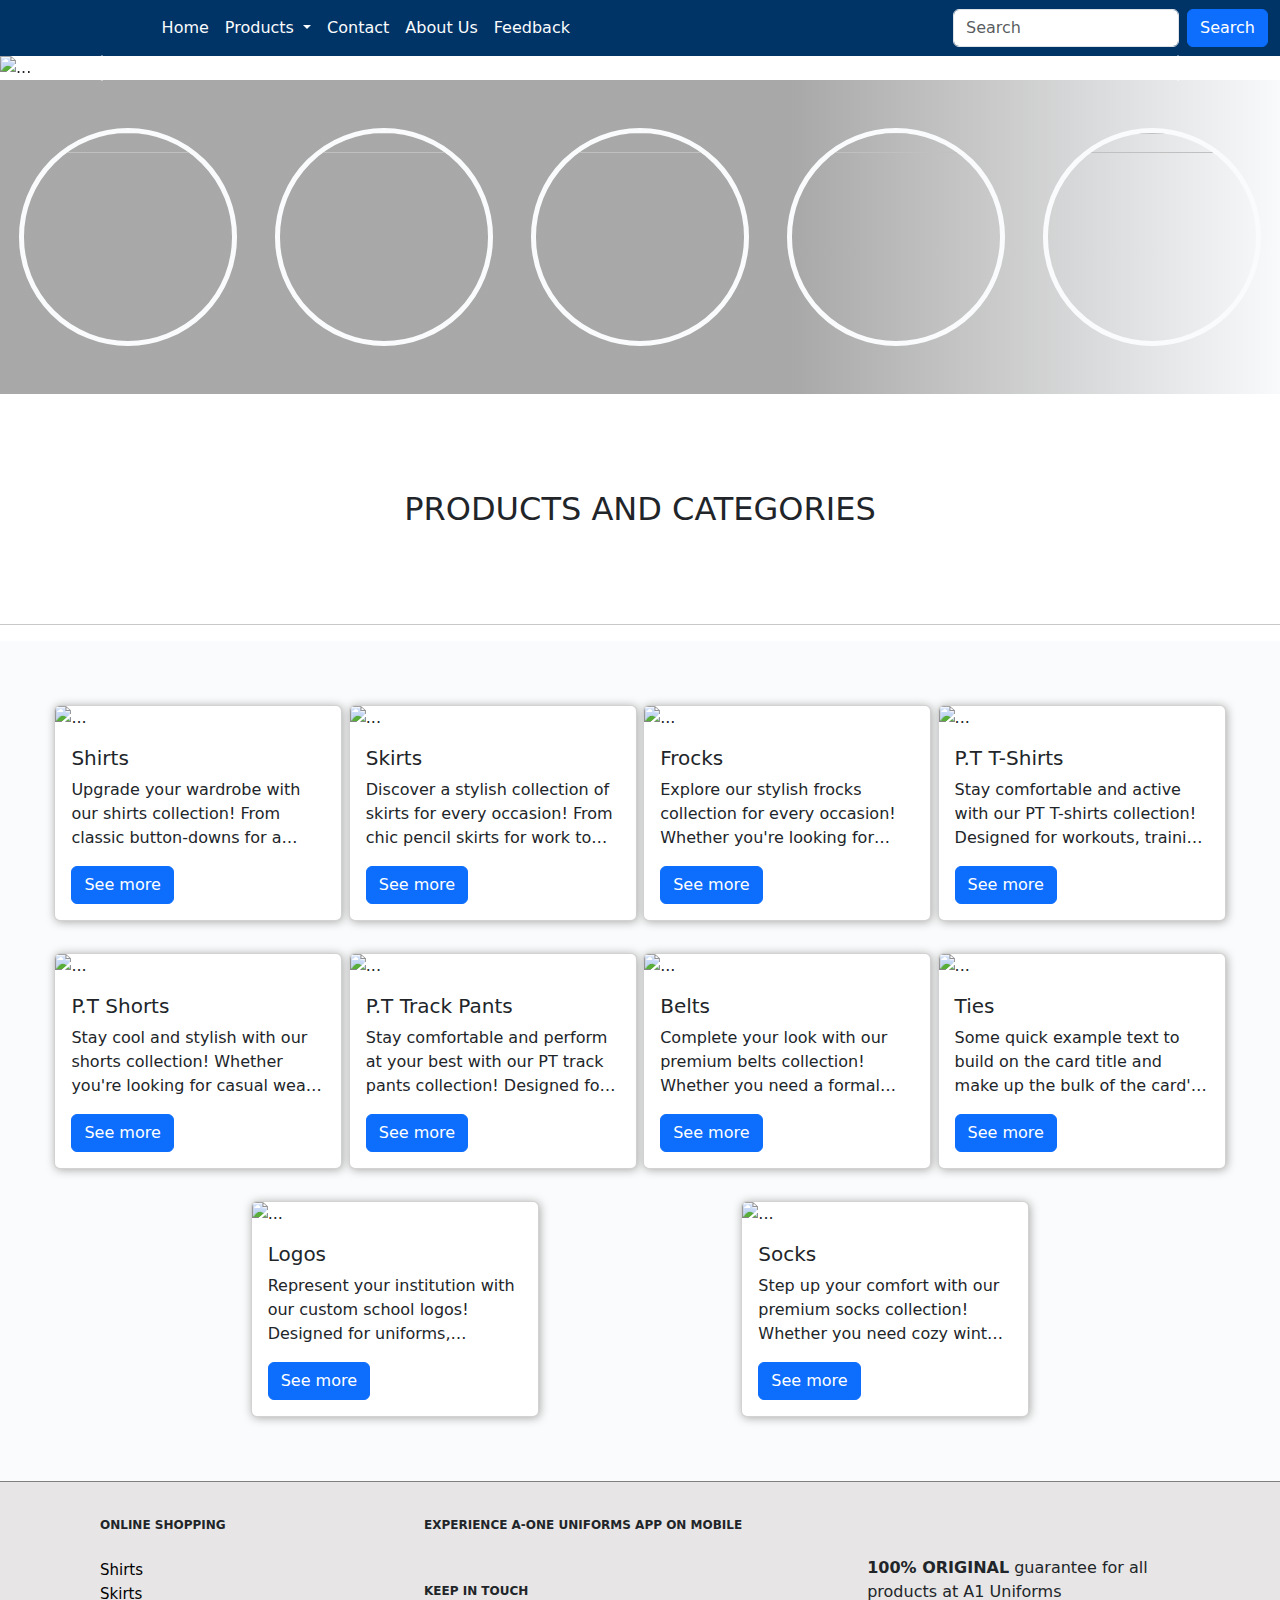
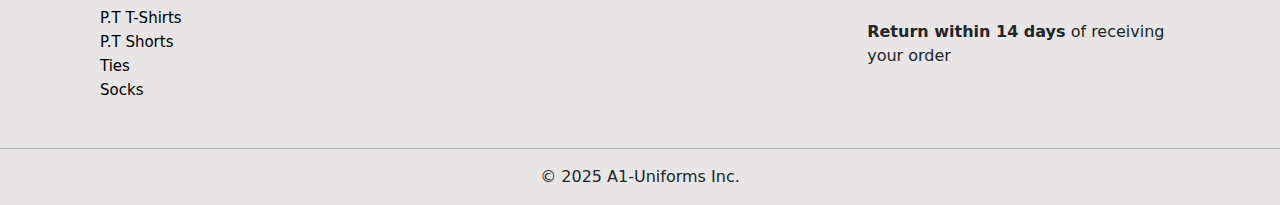
==== index.html @ 0cfda049 "Update index.html" ====
<!DOCTYPE html>
<html lang="en">
<head>
    <meta charset="UTF-8">
    <meta name="viewport" content="width=device-width, initial-scale=1.0">
    <link rel="stylesheet" href="https://cdn.jsdelivr.net/npm/bootstrap@5.3.3/dist/css/bootstrap.min.css">
    <link rel="stylesheet" href="/style.css">
    <title>A1 Uniforms</title>
</head>
<body>
    <header>
        <!-- Navbar start -->
        <nav class="navbar navbar-expand-lg">
            <div class="container-fluid">
            <a class="navbar-brand main_logo text-center" href="/index.html"><img src="/images/main logo/1.png" alt=""></a>
            <button class="navbar-toggler" type="button" data-bs-toggle="collapse" data-bs-target="#navbarSupportedContent" aria-controls="navbarSupportedContent" aria-expanded="false" aria-label="Toggle navigation">
                <span class="navbar-toggler-icon"></span>
            </button>
            <div class="collapse navbar-collapse" id="navbarSupportedContent">
                <ul class="navbar-nav me-auto mb-2 mb-lg-0">
                <li class="nav-item">
                    <a class="nav-link" aria-current="page" href="/index.html">Home</a>
                </li>
                <li class="nav-item dropdown">
                    <a class="nav-link dropdown-toggle" href="#" role="button" data-bs-toggle="dropdown" aria-expanded="false">
                        Products
                    </a>
                    <ul class="dropdown-menu">
                        <li><a class="dropdown-item" href="/product_shirt.html">Shirts</a></li>
                        <li><a class="dropdown-item" href="/product_skirt.html">Skirts</a></li>
                        <li><a class="dropdown-item" href="/product_frock.html">Frocks</a></li>
                        <li><a class="dropdown-item" href="/product_ptt-shirts.html">P.T T-Shirts</a></li>
                        <li><a class="dropdown-item" href="/product_ptshorts.html">P.T Shorts</a></li>
                        <li><a class="dropdown-item" href="/product_pttrackpants.html">P.T Track Pants</a></li>
                        <li><a class="dropdown-item" href="/product_belts.html">Belts</a></li>
                        <li><a class="dropdown-item" href="/product_ties.html">Ties</a></li>
                        <li><a class="dropdown-item" href="/product_logos.html">Logos</a></li>
                        <li><a class="dropdown-item" href="/product_socks.html">Socks</a></li>
                    </ul>
                </li>
                <li class="nav-item">
                    <a class="nav-link" href="/contact.html">Contact</a>
                </li>
                <li class="nav-item">
                  <a class="nav-link" href="/About Us.html">About Us</a>
              </li>
                <li class="nav-item">
                  <a class="nav-link" href="/feedback.html">Feedback</a>
              </li>
                </ul>
                <form class="d-flex" role="search">
                <input class="form-control me-2" type="search" placeholder="Search" aria-label="Search">
                <button class="btn btn-primary" type="submit">Search</button>
                </form>
            </div>
            </div>
        </nav>
        <!-- Navbar end -->
      </header>

    <main>
        <!-- Carousel start -->
        <div class=" p-0">
            <div id="carouselExampleInterval" class="carousel slide" data-bs-ride="carousel">
                <div class="carousel-inner">
                <div class="carousel-item active" data-bs-interval="6000">
                    <img src="images/Track Pants/carousel.png" class="d-block w-100" alt="...">
                </div>
                <div class="carousel-item" data-bs-interval="6000">
                    <img src="images/Ties/carousel.jpg" class="d-block w-100" alt="...">
                </div>
                <div class="carousel-item" data-bs-interval="6000">
                    <img src="images/pt shorts/carousel.png" class="d-block w-100" alt="...">
                </div>
                <div class="carousel-item" data-bs-interval="6000">
                    <img src="images/pt t-shirts/carousel.png" class="d-block w-100" alt="...">
                </div>
                <div class="carousel-item" data-bs-interval="6000">
                    <img src="images/Socks/carousel.jpg" class="d-block w-100" alt="...">
                </div>
                </div>
                <button class="carousel-control-prev" type="button" data-bs-target="#carouselExampleInterval" data-bs-slide="prev">
                <span class="carousel-control-prev-icon" aria-hidden="true"></span>
                <span class="visually-hidden">Previous</span>
                </button>
                <button class="carousel-control-next" type="button" data-bs-target="#carouselExampleInterval" data-bs-slide="next">
                <span class="carousel-control-next-icon" aria-hidden="true"></span>
                <span class="visually-hidden">Next</span>
                </button>
            </div>
        </div>
        <!-- Carousel end -->

        <!-- Circles start -->
        <div class="d-flex justify-content-around align-items-center py-5 Circle-p">
        <div class="cir"><img src="/images/Shirts/U1.jpg" alt=""></div>
        <div class="cir"><img src="/images/Frocks/f2.png" alt=""></div>
        <div class="cir"><img src="/images/Ties/2.jpg" alt=""></div>
        <div class="cir"><img src="/images/pt t-shirts/p2.png" alt=""></div>
        <div class="cir"><img src="/images/Socks/Sock 1.jpg" alt=""></div>
        </div>
        <!-- Circles end -->
        <h2 class="text-center my-5 py-5">PRODUCTS AND CATEGORIES</h2>
        <hr>
        <!-- Products categories start -->
        <div class="p-5 d-flex justify-content-evenly align-items-center flex-wrap cat-p">

            <div class="card my-3 prod-card" style="width: 18rem;">
                <img src="/images/Shirts/U7.png" class="card-img-top" alt="...">
                <div class="card-body">
                    <h5 class="card-title">Shirts</h5>
                    <p class="card-text">Upgrade your wardrobe with our shirts collection! From classic button-downs for a polished look to trendy casual tees and stylish printed designs, find the perfect shirt for any occasion. Comfortable, versatile, and available in a variety of fits and fabrics.</p>
                    <a href="/product_shirt.html" class="btn btn-primary">See more</a>
                </div>
            </div>
            <div class="card my-3 prod-card" style="width: 18rem;">
                <img src="/images/Skirts/7.png" class="card-img-top" alt="...">
                <div class="card-body">
                    <h5 class="card-title">Skirts</h5>
                    <p class="card-text">Discover a stylish collection of skirts for every occasion! From chic pencil skirts for work to flowy maxi skirts for a casual day out, find the perfect fit and design to complement your wardrobe.</p>
                    <a href="/product_skirt.html" class="btn btn-primary">See more</a>
                </div>
            </div>
            <div class="card my-3 prod-card" style="width: 18rem;">
                <img src="/images/Frocks/f7.png" class="card-img-top" alt="...">
                <div class="card-body">
                    <h5 class="card-title">Frocks</h5>
                    <p class="card-text">Explore our stylish frocks collection for every occasion! Whether you're looking for casual daywear, elegant evening dresses, or trendy party outfits, our frocks offer the perfect mix of comfort and fashion. Available in various designs, fabrics, and fits to suit your style.</p>
                    <a href="/product_frock.html" class="btn btn-primary">See more</a>
                </div>
            </div>
            <div class="card my-3 prod-card" style="width: 18rem;">
                <img src="/images/pt t-shirts/p7.png" class="card-img-top" alt="...">
                <div class="card-body">
                    <h5 class="card-title">P.T T-Shirts</h5>
                    <p class="card-text">Stay comfortable and active with our PT T-shirts collection! Designed for workouts, training sessions, and sports, these lightweight and breathable T-shirts provide maximum comfort and flexibility. Perfect for gym enthusiasts, athletes, and everyday activewear.</p>
                    <a href="/product_ptt-shirts.html" class="btn btn-primary">See more</a>
                </div>
            </div>
            <div class="card my-3 prod-card" style="width: 18rem;">
                <img src="/images/pt shorts/s7.png" class="card-img-top" alt="...">
                <div class="card-body">
                    <h5 class="card-title">P.T Shorts</h5>
                    <p class="card-text">Stay cool and stylish with our shorts collection! Whether you're looking for casual wear, activewear, or trendy streetwear, our high-quality shorts offer the perfect blend of comfort and fashion. Explore a variety of fits, fabrics, and styles for every occasion!</p>
                    <a href="/product_ptshorts.html" class="btn btn-primary">See more</a>
                </div>
            </div>
            <div class="card my-3 prod-card" style="width: 18rem;">
                <img src="/images/Track Pants/tp7.png" class="card-img-top" alt="...">
                <div class="card-body">
                    <h5 class="card-title">P.T Track Pants</h5>
                    <p class="card-text">Stay comfortable and perform at your best with our PT track pants collection! Designed for workouts, training, and everyday activewear, these track pants offer superior flexibility, breathability, and style. Whether you're hitting the gym, jogging, or just relaxing, find the perfect pair for your needs.</p>
                    <a href="/product_pttrackpants.html" class="btn btn-primary">See more</a>
                </div>
            </div>
            <div class="card my-3 prod-card" style="width: 18rem;">
                <img src="/images/Belts/b7.png" class="card-img-top" alt="...">
                <div class="card-body">
                    <h5 class="card-title">Belts</h5>
                    <p class="card-text">Complete your look with our premium belts collection! Whether you need a formal leather belt for the office, a casual fabric belt for everyday wear, or a sturdy tactical belt for durability, we have the perfect style for every occasion.</p>
                    <a href="/product_belts.html" class="btn btn-primary">See more</a>
                </div>
            </div>
            <div class="card my-3 prod-card" style="width: 18rem;">
                <img src="/images/Ties/7.jpg" class="card-img-top" alt="...">
                <div class="card-body">
                    <h5 class="card-title">Ties</h5>
                    <p class="card-text">Some quick example text to build on the card title and make up the bulk of the card's content.</p>
                    <a href="/product_ties.html" class="btn btn-primary">See more</a>
                </div>
            </div>
            <div class="card my-3 prod-card" style="width: 18rem;">
                <img src="/images/logo/l7.jpg" class="card-img-top" alt="...">
                <div class="card-body">
                    <h5 class="card-title">Logos</h5>
                    <p class="card-text">Represent your institution with our custom school logos! Designed for uniforms, merchandise, and branding, our high-quality embroidered and printed logos ensure a professional and long-lasting finish. Perfect for schools, colleges, and academies looking to enhance their identity with a distinctive emblem.</p>
                    <a href="/product_logos.html" class="btn btn-primary">See more</a>
                </div>
            </div>
            <div class="card my-3 prod-card" style="width: 18rem;">
                <img src="/images/Socks/Sock.jpg" class="card-img-top" alt="...">
                <div class="card-body">
                    <h5 class="card-title">Socks</h5>
                    <p class="card-text">Step up your comfort with our premium socks collection! Whether you need cozy winter socks, breathable ankle socks, or trendy knee-highs, we have the perfect pair for every style and season.</p>
                    <a href="/product_socks.html" class="btn btn-primary">See more</a>
                </div>
            </div>
        </div>
        <!-- Products cateories end -->

    </main>

    <!-- Footer start -->
    <footer>
        <div class="upper d-flex">
            <div class="shoplinks">
                <p class="heads py-4"><b>ONLINE SHOPPING</b></p>
                <ul class="footer_links">
                    <li><a href="/product_shirt.html" class="f_links">Shirts</a></li>
                    <li><a href="/product_skirt.html" class="f_links">Skirts</a></li>
                    <li><a href="/product_ptt-shirts.html" class="f_links">P.T T-Shirts</a></li>
                    <li><a href="/product_ptshorts.html" class="f_links">P.T Shorts</a></li>
                    <li><a href="/product_ties.html" class="f_links">Ties</a></li>
                    <li><a href="/product_socks.html" class="f_links">Socks</a></li>
                </ul>
            </div>
            <div class="experience">
                <p class="heads py-4"><b>EXPERIENCE A-ONE UNIFORMS APP ON MOBILE</b></p>
                <div class="gplay d-flex">
                    <img src="/images/Footer/Google play.png" alt="">
                    <img src="/images/Footer/Iphone store.png" alt="">
                </div>
                <p class="heads social py-4"><b>KEEP IN TOUCH</b></p>
                <div class="s_icons d-flex align-items-center gap-3">
                    <img src="/images/Footer/fb.png" alt="">
                    <img src="/images/Footer/twitter.png" alt="">
                    <img src="/images/Footer/youtube.png" alt="">
                    <img src="/images/Footer/insta.png" alt="">
                </div>
            </div>
            <div class="guarantee my-5">
                <div class="section1 d-flex my-3 justify-content-between align-items-center">
                    <div class="f_icon">
                        <img src="/images/Footer/original.png" alt="">
                    </div>
                    <div class="guarantee_para">
                        <strong>100% ORIGINAL</strong> guarantee for all products at A1 Uniforms
                    </div>
                </div>
                <div class="section1 d-flex my-3 justify-content-between align-items-center">
                    <div class="f_icon">
                        <img src="/images/Footer/g2.png" alt="">
                    </div>
                    <div class="guarantee_para">
                        <strong>Return within 14 days</strong> of receiving your order
                    </div>
                </div>
            </div>
        </div>
        <hr>
        <p class="text-center pb-3 m-0">© 2025 A1-Uniforms Inc.</p>
    </footer>
    <!-- Footer end -->

    <script src="https://cdn.jsdelivr.net/npm/bootstrap@5.3.3/dist/js/bootstrap.bundle.min.js"></script>
</body>
</html>
---- style.css ----
header {
  background-color: #003366;
}

.main_logo {
  width: 10%;
}
.main_logo img {
  width: 70%;
}

.nav-link {
  color: #FAFBFC;
}

.nav-link:hover {
  color: #FAFBFC;
}

.nav-link:focus {
  color: #FAFBFC;
}

.nav-link.show {
  color: #FAFBFC;
}

.cir {
  width: 17%;
  background-color: transparent;
}
.cir img {
  width: 100%;
  border-radius: 50%;
  aspect-ratio: 1/1;
  border: 5px solid #FAFBFC;
}

.Circle-p {
  background: linear-gradient(90deg, hsl(0, 0%, 66%) 0%, hsl(0, 0%, 66%) 62%, hsl(210, 25%, 98%) 100%);
}

.cat-p {
  background-color: #FAFBFC;
}

footer {
  background-color: #e7e5e5;
  border-top: 1px solid grey;
}
footer ul {
  list-style: none;
  padding: 0;
  margin: 0;
}

.upper {
  padding: 10px 100px 0 100px;
}

.heads {
  font-size: 0.75rem;
  margin: 0;
}

.shoplinks {
  width: 30%;
}

.f_links {
  margin: 20px 0;
  font-size: 15px;
  text-decoration: none;
  color: black;
  cursor: pointer;
}

.experience, .guarantee {
  width: 35%;
}

.gplay {
  width: 40%;
}
.gplay img {
  width: 100%;
}

.f_icon {
  width: 15%;
}
.f_icon img {
  width: 100%;
}

.guarantee_para {
  width: 85%;
  margin-left: 10px;
}

.product_image > img {
  width: 100%;
  height: 400px;
}

svg {
  color: goldenrod;
}

.card-text {
  display: -webkit-box;
  line-clamp: 3;
  -webkit-line-clamp: 3;
  -webkit-box-orient: vertical;
  overflow: hidden;
}

.contact_para {
  font-size: 1.5rem;
}

.venue-map {
  width: 100%;
}

.contact-form {
  width: 50%;
}

.location-name {
  width: 25%;
}

.btn-no-hover:hover {
  background-color: white !important;
  border-color: #198754 !important;
  color: #198754 !important;
}

.card {
  box-shadow: 1px 1px 10px #a8a8a8;
}

.prod-card:hover {
  transform: scale(1.1);
  transition: all ease-in 0.3s;
  box-shadow: 1px 1px 5px #a8a8a8;
  border: 1px solid #003366;
}
.prod-card:hover img {
  border: 1px solid #a8a8a8;
}
.prod-card:hover a {
  border: 1px solid #003366;
}

.about-section {
  background-color: #f8f9fa;
  padding: 50px 0;
}

.about-title {
  font-size: 2.5rem;
  font-weight: bold;
}

.about-text {
  font-size: 1.1rem;
  line-height: 1.8;
}

.sub-heading {
  font-size: 1.8rem;
  font-weight: bold;
  margin-top: 30px;
}

.icon {
  font-size: 2rem;
  color: #007bff;
}

@keyframes slideIn {
  from {
    transform: translateX(-100%);
    opacity: 0;
  }
  to {
    transform: translateX(0);
    opacity: 1;
  }
}
main {
  animation: slideIn 1.5s ease-out;
}

@keyframes fadeSlideIn {
  from {
    transform: translateX(-50px);
    opacity: 0;
  }
  to {
    transform: translateX(0);
    opacity: 1;
  }
}
header, footer {
  animation: fadeSlideIn 1.5s ease-out;
}

@media (max-width: 576px) {
  .carousel-item img {
    aspect-ratio: 12/4;
  }
  .contact-form {
    flex-direction: column;
    justify-content: center;
    align-items: center;
  }
  .form {
    width: 100%;
  }
  .location-icon {
    flex-direction: column;
    padding-left: 5rem;
  }
  .location-icon * {
    margin: 0.3rem 0;
  }
  .upper {
    flex-direction: column;
    align-items: center;
  }
  .experience, .guarantee, .shoplinks {
    width: 100%;
    text-align: center;
  }
  .guarantee {
    width: 50%;
  }
  .gplay {
    width: 100%;
    justify-content: center;
  }
  .gplay img {
    width: 25%;
  }
  .s_icons {
    justify-content: center;
  }
  .footer_links {
    display: flex;
    justify-content: space-evenly;
  }
}
@media (max-width: 768px) {
  .carousel-item img {
    aspect-ratio: 10/4;
  }
  .contact-form {
    flex-direction: column;
    justify-content: center;
    align-items: center;
  }
  .form {
    width: 100%;
  }
  .location-icon {
    flex-direction: column;
    padding-left: 13rem;
  }
  .location-icon * {
    margin: 0.3rem 0;
  }
  .upper {
    flex-direction: column;
    align-items: center;
  }
  .experience, .guarantee, .shoplinks {
    width: 100%;
    text-align: center;
  }
  .guarantee {
    width: 50%;
  }
  .gplay {
    width: 100%;
    justify-content: center;
  }
  .gplay img {
    width: 25%;
  }
  .s_icons {
    justify-content: center;
  }
  .footer_links {
    display: flex;
    justify-content: space-evenly;
  }
}/*# sourceMappingURL=style.css.map */
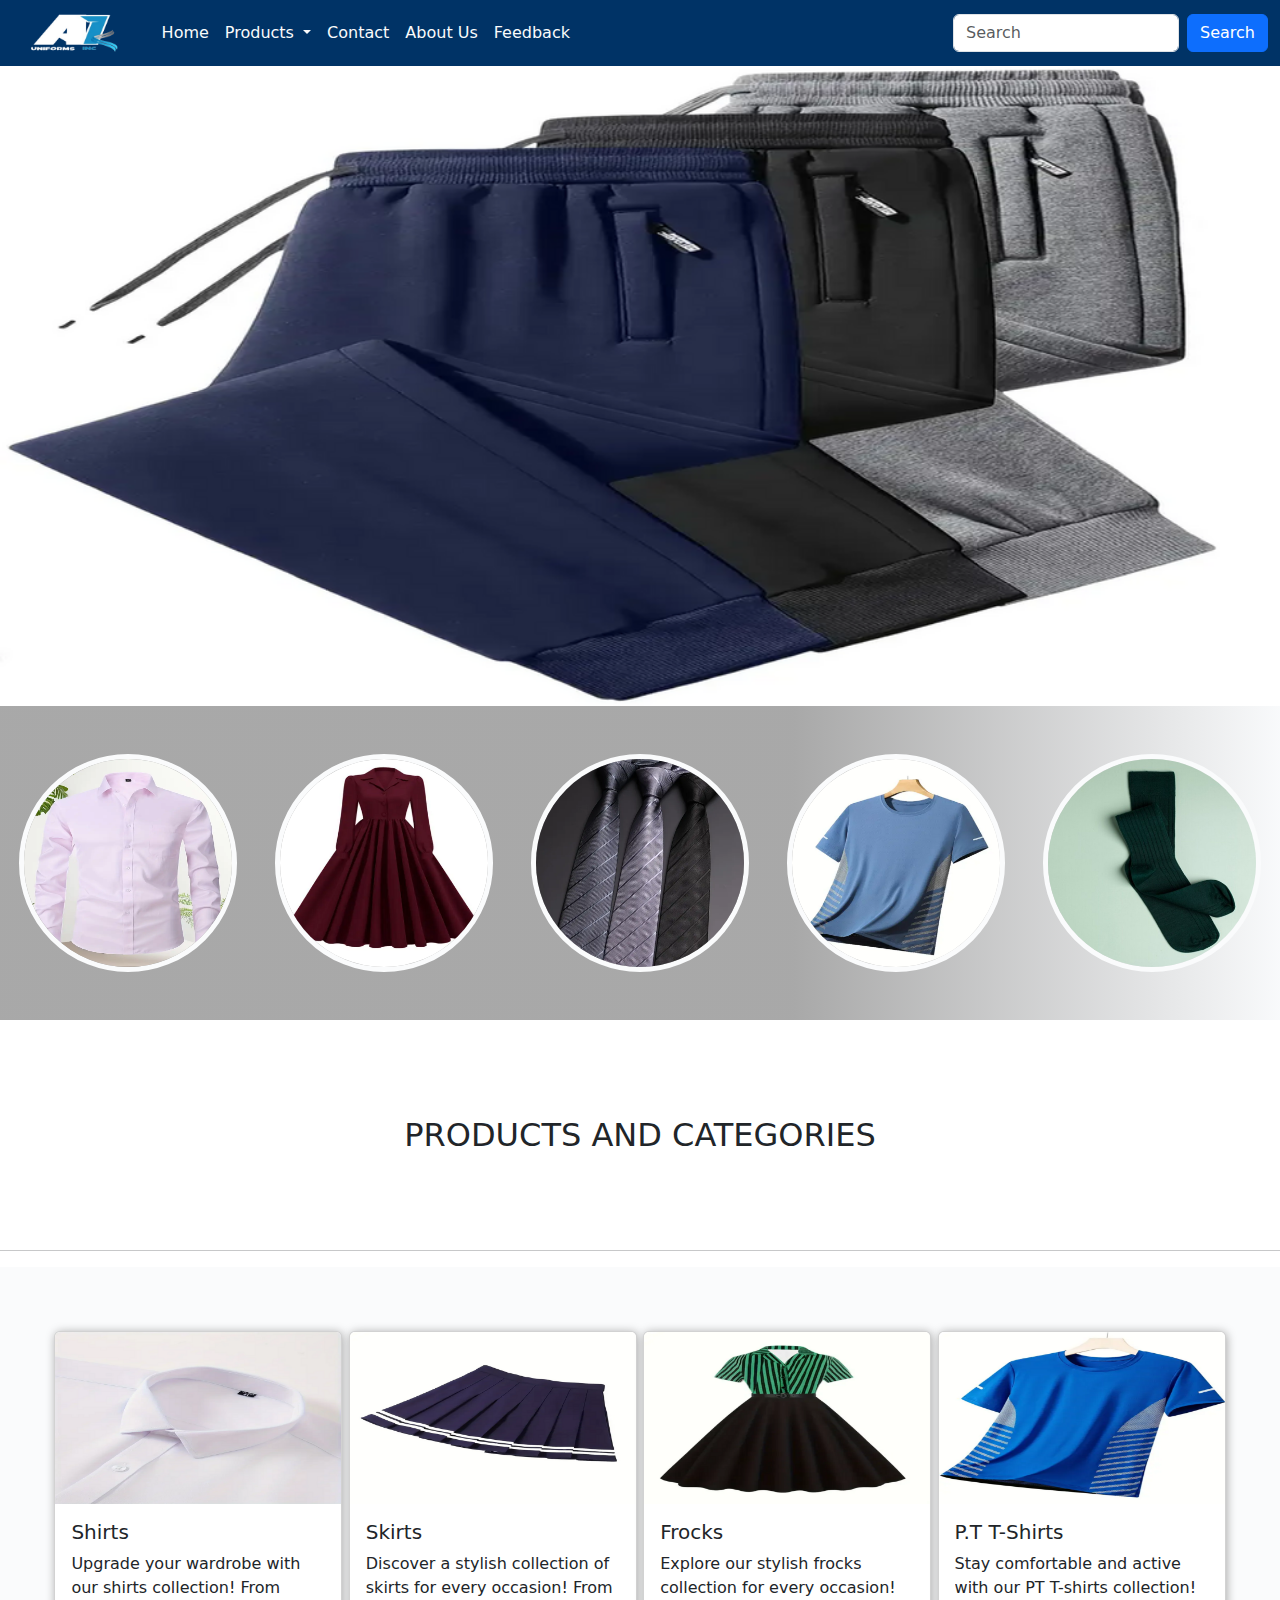
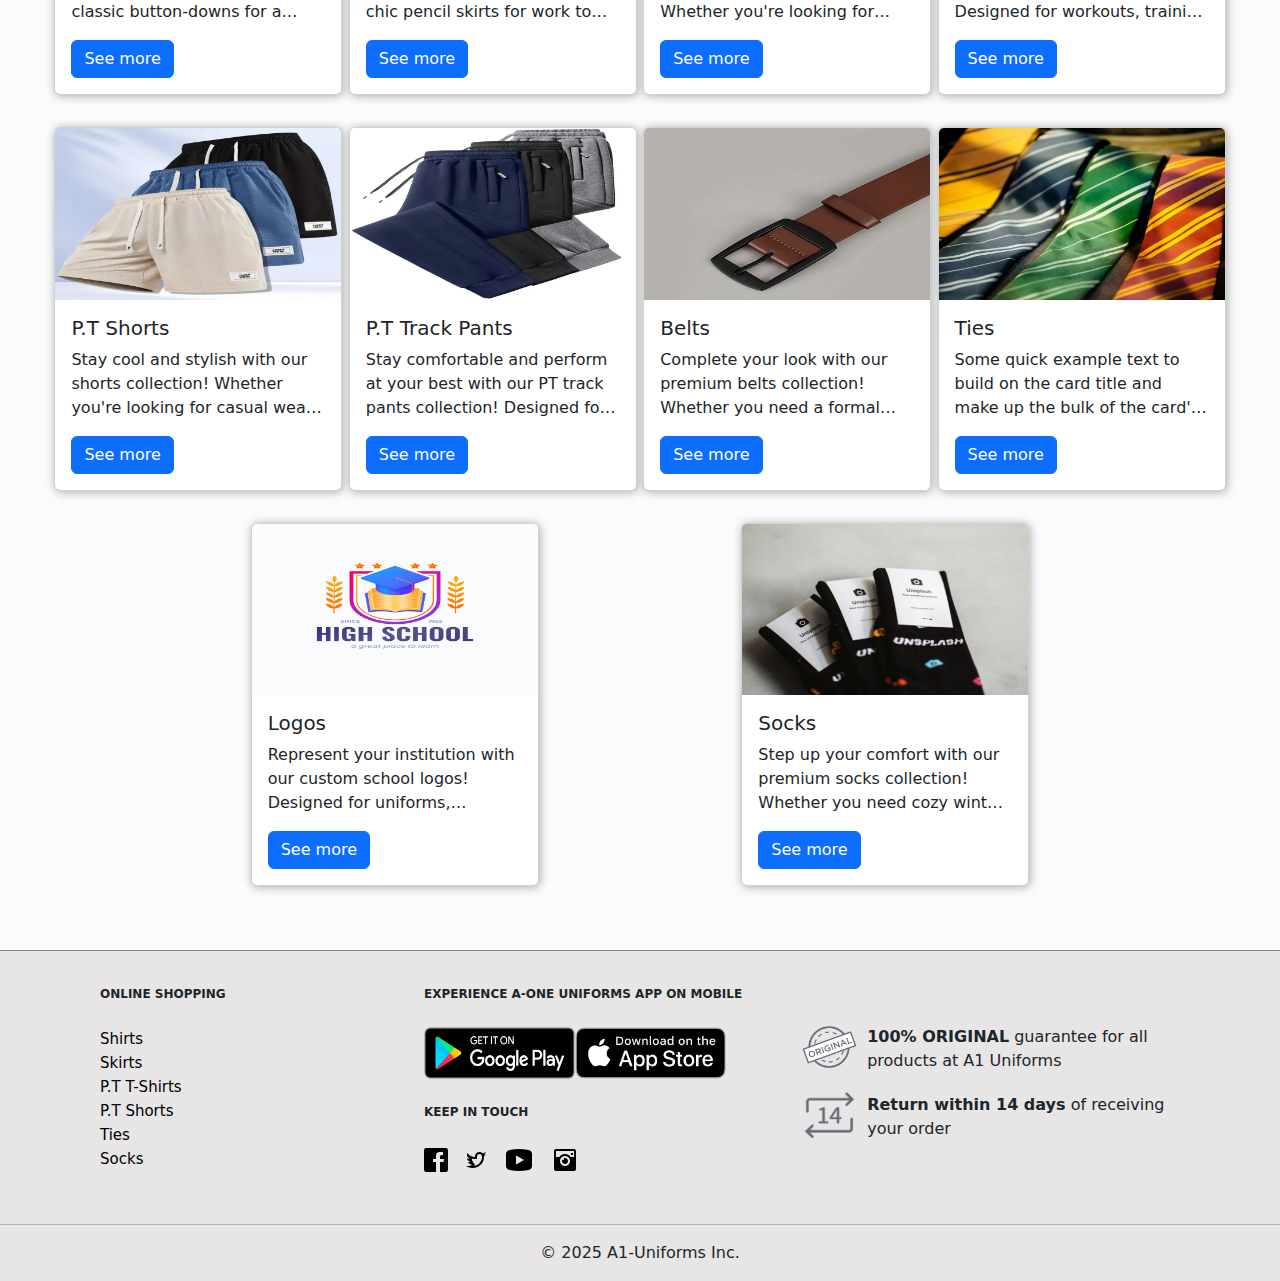
==== commit 3e974b69: "Update index.html" ====
--- a/index.html
+++ b/index.html
@@ -67,16 +67,16 @@
                     <img src="images/Track Pants/carousel.png" class="d-block w-100" alt="...">
                 </div>
                 <div class="carousel-item" data-bs-interval="6000">
-                    <img src="images/Ties/carousel.jpg" class="d-block w-100" alt="...">
-                </div>
-                <div class="carousel-item" data-bs-interval="6000">
-                    <img src="images/pt shorts/carousel.png" class="d-block w-100" alt="...">
-                </div>
-                <div class="carousel-item" data-bs-interval="6000">
-                    <img src="images/pt t-shirts/carousel.png" class="d-block w-100" alt="...">
-                </div>
-                <div class="carousel-item" data-bs-interval="6000">
-                    <img src="images/Socks/carousel.jpg" class="d-block w-100" alt="...">
+                    <img src="/images/Ties/carousel.jpg" class="d-block w-100" alt="...">
+                </div>
+                <div class="carousel-item" data-bs-interval="6000">
+                    <img src="/images/pt shorts/carousel.png" class="d-block w-100" alt="...">
+                </div>
+                <div class="carousel-item" data-bs-interval="6000">
+                    <img src="/images/pt t-shirts/carousel.png" class="d-block w-100" alt="...">
+                </div>
+                <div class="carousel-item" data-bs-interval="6000">
+                    <img src="/images/Socks/carousel.jpg" class="d-block w-100" alt="...">
                 </div>
                 </div>
                 <button class="carousel-control-prev" type="button" data-bs-target="#carouselExampleInterval" data-bs-slide="prev">
